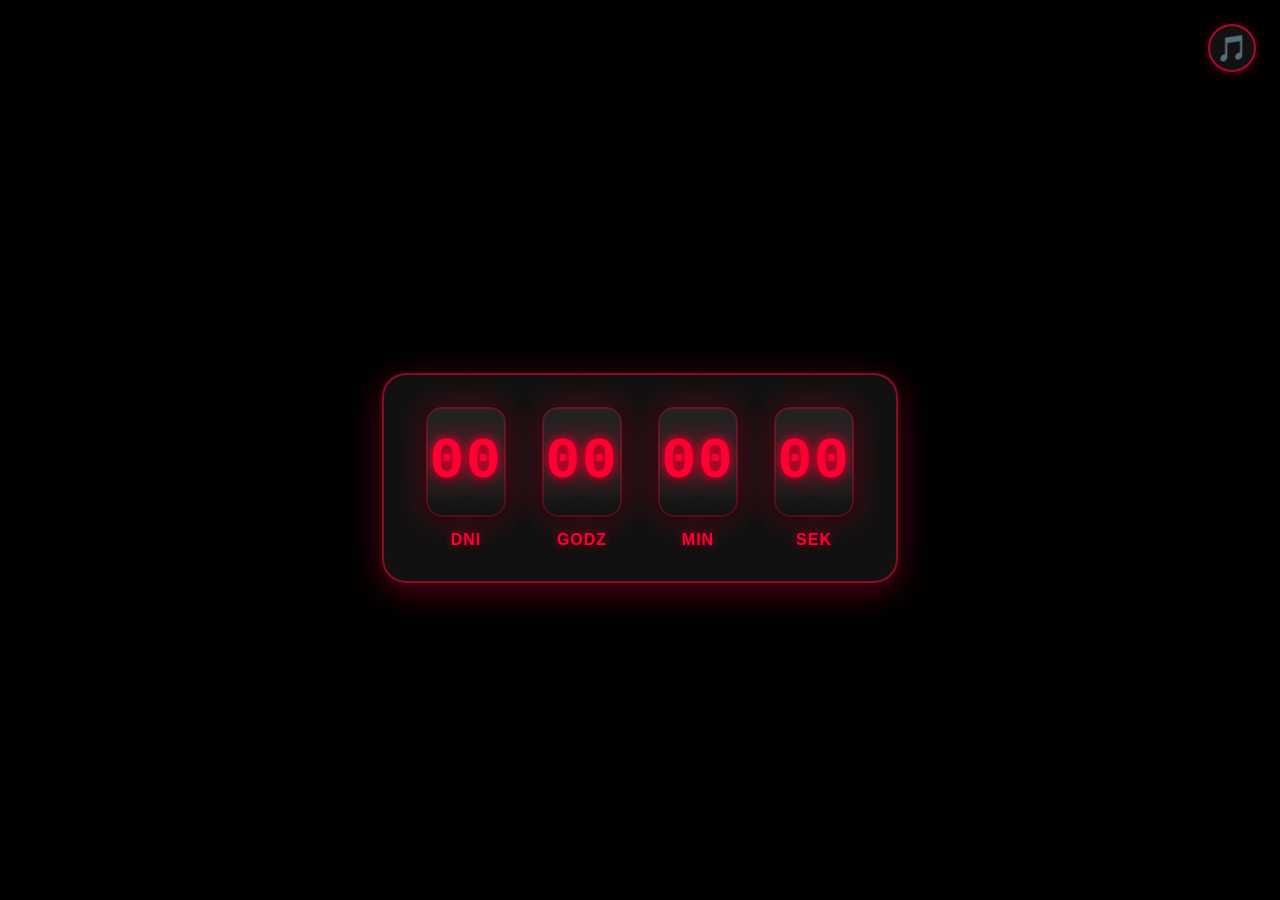
==== index.html @ 0ecf1331 "Add countdown timer with flip clock animation and music toggle functionality" ====
<!DOCTYPE html>
<html lang="pl">
<head>
    <meta charset="UTF-8">
    <title>Licznik</title>
    <!-- STYLE: Wygląd strony i licznika -->
    <style>
        body {
            background: #000;
            color: #fff;
            font-family: 'Segoe UI', 'Roboto', Arial, sans-serif;
            display: flex;
            flex-direction: column;
            justify-content: center;
            align-items: center;
            height: 100vh;
            margin: 0;
        }
        h1 {
            font-size: 2.2em;
            margin-bottom: 32px;
            letter-spacing: 1px;
            font-weight: 600;
            color: #fff;
            text-shadow: 0 2px 24px #ff0033cc, 0 2px 12px #0006;
        }
        .flip-clock {
            display: flex;
            gap: 32px;
            background: rgba(20, 20, 20, 0.85);
            border-radius: 24px;
            box-shadow: 0 8px 32px #ff003355, 0 8px 32px #0005;
            padding: 32px 40px;
            position: relative;
            border: 2px solid #ff003388;
        }
        .flip-unit {
            display: flex;
            flex-direction: column;
            align-items: center;
            position: relative;
            z-index: 1;
        }
        .flip-label {
            font-size: 1em;
            margin-top: 14px;
            color: #ff0033;
            letter-spacing: 1px;
            font-weight: 600;
            text-transform: uppercase;
            text-shadow: 0 0 8px #ff003399;
        }
        .flip-card {
            width: 80px;
            height: 110px;
            margin: 0 2px;
            background: #111;
            border-radius: 16px;
            box-shadow: 0 0 32px #ff003355, 0 2px 8px #000a;
            display: flex;
            align-items: center;
            justify-content: center;
            position: relative;
            overflow: hidden;
        }
        .flip-card-inner {
            width: 100%;
            height: 100%;
            display: flex;
            align-items: center;
            justify-content: center;
        }
        .flip-card-front, .flip-card-back {
            width: 100%;
            height: 100%;
            display: flex;
            align-items: center;
            justify-content: center;
            font-size: 3.6em;
            font-family: 'Orbitron', 'Seven Segment', 'JetBrains Mono', 'Fira Mono', 'Courier New', Courier, monospace;
            font-weight: 900;
            color: #ff0033;
            letter-spacing: 2px;
            background: linear-gradient(180deg, #222 60%, #111 100%);
            text-shadow:
                0 0 24px #ff0033cc,
                0 0 8px #ff0033,
                0 2px 8px #000a;
            border-bottom: 3px solid #ff003388;
            border-top: 3px solid #ff003344;
            transition: background 0.3s, box-shadow 0.3s;
        }
        .flip-card-front {
            z-index: 2;
        }
        .flip-card-back {
            display: none;
        }
        .flip-card-front, .flip-card-back {
            position: relative;
        }
        .flip-card-front::after {
            content: "";
            position: absolute;
            inset: 0;
            border-radius: 16px;
            box-shadow:
                0 0 32px 8px #ff003333,
                0 0 0 2px #ff003344 inset;
            pointer-events: none;
        }
        @media (max-width: 700px) {
            .flip-clock {
                gap: 12px;
                padding: 18px 6px;
            }
            .flip-card {
                width: 48px;
                height: 65px;
            }
            .flip-label {
                font-size: 0.8em;
            }
            h1 {
                font-size: 1.2em;
            }
        }
        @import url('https://fonts.googleapis.com/css2?family=Orbitron:wght@900&display=swap');
        @media (max-width: 700px) {
            .flip-clock {
                gap: 12px;
                padding: 18px 6px;
            }
            .flip-card {
                width: 48px;
                height: 65px;
            }
            .flip-label {
                font-size: 0.8em;
            }
            h1 {
                font-size: 1.2em;
            }
        }
        /* Cytaty usunięte */
        /* Styl przycisku muzyki */
        .music-btn {
            position: fixed;
            top: 24px;
            right: 24px;
            z-index: 100;
            background: #111;
            color: #ff0033;
            border: 2px solid #ff0033aa;
            border-radius: 50%;
            width: 48px;
            height: 48px;
            display: flex;
            align-items: center;
            justify-content: center;
            font-size: 1.6em;
            cursor: pointer;
            box-shadow: 0 2px 12px #ff003344, 0 2px 8px #000a;
            transition: background 0.2s, color 0.2s;
        }
        .music-btn.active {
            background: #ff0033;
            color: #fff;
        }
        .music-btn:focus {
            outline: none;
        }
    </style>
</head>
<body>
    <!-- Przycisk muzyki -->
    <button class="music-btn" id="music-btn" title="Włącz/Wyłącz muzykę" aria-label="Włącz/Wyłącz muzykę">
        &#127925;
    </button>
    <!-- Nagłówek strony -->
    <h1></h1>
    <!-- LICZNIK: Główna sekcja licznika czasu -->
    <div class="flip-clock" id="countdown">
        <!-- Jednostka: dni -->
        <div class="flip-unit">
            <div class="flip-card" id="days-card">
                <div class="flip-card-inner">
                    <div class="flip-card-front" id="days-front">00</div>
                    <div class="flip-card-back" id="days-back">00</div>
                </div>
            </div>
            <div class="flip-label">dni</div>
        </div>
        <!-- Jednostka: godziny -->
        <div class="flip-unit">
            <div class="flip-card" id="hours-card">
                <div class="flip-card-inner">
                    <div class="flip-card-front" id="hours-front">00</div>
                    <div class="flip-card-back" id="hours-back">00</div>
                </div>
            </div>
            <div class="flip-label">godz</div>
        </div>
        <!-- Jednostka: minuty -->
        <div class="flip-unit">
            <div class="flip-card" id="minutes-card">
                <div class="flip-card-inner">
                    <div class="flip-card-front" id="minutes-front">00</div>
                    <div class="flip-card-back" id="minutes-back">00</div>
                </div>
            </div>
            <div class="flip-label">min</div>
        </div>
        <!-- Jednostka: sekundy -->
        <div class="flip-unit">
            <div class="flip-card" id="seconds-card">
                <div class="flip-card-inner">
                    <div class="flip-card-front" id="seconds-front">00</div>
                    <div class="flip-card-back" id="seconds-back">00</div>
                </div>
            </div>
            <div class="flip-label">sek</div>
        </div>
    </div>

    <!-- AUDIO: Ukryty odtwarzacz muzyki -->
    <audio id="music-audio" loop preload="auto">
        <source src="The Illusionist Cinematic Orchestral CC-BY - Scott Buckley.mp3" type="audio/mpeg">
        Twoja przeglądarka nie obsługuje odtwarzacza audio.
    </audio>

    <!-- SKRYPT: Logika licznika -->
    <script>
        // Ustaw datę egzaminu (6 lipca 2025, 09:00)
        const examDate = new Date("July 6, 2025 09:00:00").getTime();

        // Przechowuj poprzednie wartości
        let prev = {days: null, hours: null, minutes: null, seconds: null};

        // Funkcja do formatowania liczb (np. 7 -> "07")
        function pad(n) {
            return n < 10 ? "0" + n : "" + n;
        }

        // Blokada animacji, aby nie nakładały się na siebie
        const flipLocks = {};

        // Animacja zmiany wartości na liczniku
        function flip(cardId, frontId, backId, newValue) {
            const card = document.getElementById(cardId);
            const front = document.getElementById(frontId);
            const back = document.getElementById(backId);

            if (front.textContent !== pad(newValue) && !flipLocks[cardId]) {
                flipLocks[cardId] = true;
                back.textContent = pad(newValue);
                card.classList.add('flipping');
                setTimeout(() => {
                    front.textContent = pad(newValue);
                    card.classList.remove('flipping');
                    flipLocks[cardId] = false;
                }, 500);
            }
        }

        // Aktualizacja licznika co sekundę
        function updateCountdown() {
            const now = new Date().getTime();
            let distance = examDate - now;

            if (distance < 0) distance = 0;

            const days = Math.floor(distance / (1000 * 60 * 60 * 24));
            const hours = Math.floor((distance % (1000 * 60 * 60 * 24)) / (1000 * 60 * 60));
            const minutes = Math.floor((distance % (1000 * 60 * 60)) / (1000 * 60));
            const seconds = Math.floor((distance % (1000 * 60)) / 1000);

            // Animuj tylko jeśli wartość się zmieniła
            if (prev.days !== days) flip('days-card', 'days-front', 'days-back', days);
            if (prev.hours !== hours) flip('hours-card', 'hours-front', 'hours-back', hours);
            if (prev.minutes !== minutes) flip('minutes-card', 'minutes-front', 'minutes-back', minutes);
            if (prev.seconds !== seconds) flip('seconds-card', 'seconds-front', 'seconds-back', seconds);

            prev = {days, hours, minutes, seconds};

            // Po zakończeniu odliczania
            if (distance === 0) {
                clearInterval(countdownFunction);
                document.getElementById("countdown").innerHTML = "<span style='font-size:2em'>Egzamin rozpoczęty!</span>";
            }
        }

        // Inicjalizacja licznika
        updateCountdown();
        const countdownFunction = setInterval(updateCountdown, 1000);

        // MUZYKA: obsługa przycisku muzyki
        const musicBtn = document.getElementById('music-btn');
        const musicAudio = document.getElementById('music-audio');
        let musicPlaying = false;

        musicBtn.addEventListener('click', function() {
            if (!musicPlaying) {
                musicAudio.play();
                musicBtn.classList.add('active');
                musicPlaying = true;
            } else {
                musicAudio.pause();
                musicBtn.classList.remove('active');
                musicPlaying = false;
            }
        });

        // Zatrzymaj muzykę po zakończeniu odliczania
        musicAudio.addEventListener('ended', function() {
            musicBtn.classList.remove('active');
            musicPlaying = false;
        });
    </script>
</body>
</html>
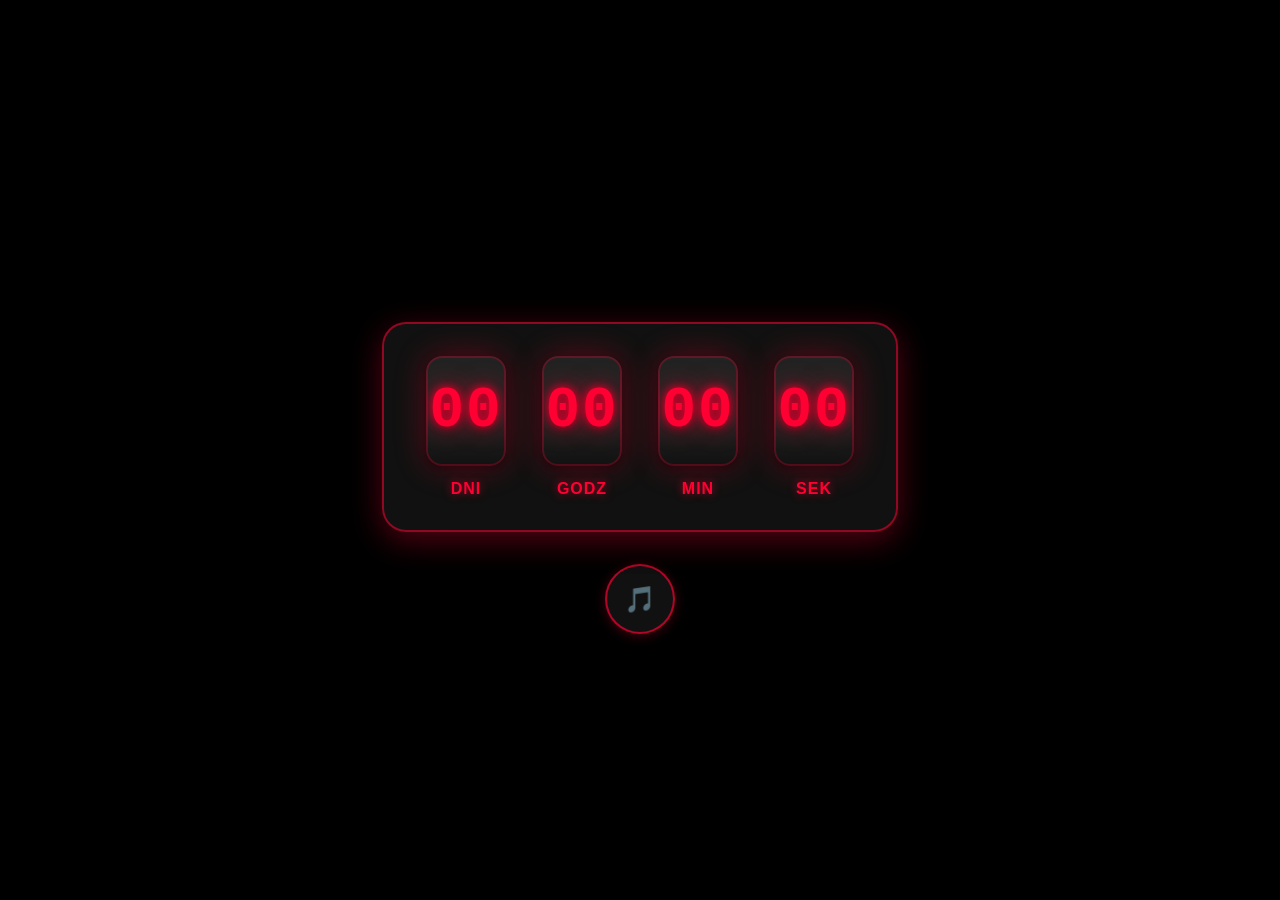
==== commit 8d96ef9e: "Refactor music button styling and repositioning for improved layout" ====
--- a/index.html
+++ b/index.html
@@ -145,23 +145,21 @@
         /* Cytaty usunięte */
         /* Styl przycisku muzyki */
         .music-btn {
-            position: fixed;
-            top: 24px;
-            right: 24px;
-            z-index: 100;
+            display: flex;
+            align-items: center;
+            justify-content: center;
+            margin: 32px auto 0 auto;
             background: #111;
             color: #ff0033;
             border: 2px solid #ff0033aa;
             border-radius: 50%;
-            width: 48px;
-            height: 48px;
-            display: flex;
-            align-items: center;
-            justify-content: center;
+            width: 70px;
+            height: 70px;
             font-size: 1.6em;
             cursor: pointer;
             box-shadow: 0 2px 12px #ff003344, 0 2px 8px #000a;
             transition: background 0.2s, color 0.2s;
+            position: static;
         }
         .music-btn.active {
             background: #ff0033;
@@ -173,10 +171,7 @@
     </style>
 </head>
 <body>
-    <!-- Przycisk muzyki -->
-    <button class="music-btn" id="music-btn" title="Włącz/Wyłącz muzykę" aria-label="Włącz/Wyłącz muzykę">
-        &#127925;
-    </button>
+
     <!-- Nagłówek strony -->
     <h1></h1>
     <!-- LICZNIK: Główna sekcja licznika czasu -->
@@ -222,7 +217,10 @@
             <div class="flip-label">sek</div>
         </div>
     </div>
-
+    <!-- Przycisk muzyki -->
+    <button class="music-btn" id="music-btn" title="Włącz/Wyłącz muzykę" aria-label="Włącz/Wyłącz muzykę">
+        &#127925;
+    </button>
     <!-- AUDIO: Ukryty odtwarzacz muzyki -->
     <audio id="music-audio" loop preload="auto">
         <source src="The Illusionist Cinematic Orchestral CC-BY - Scott Buckley.mp3" type="audio/mpeg">
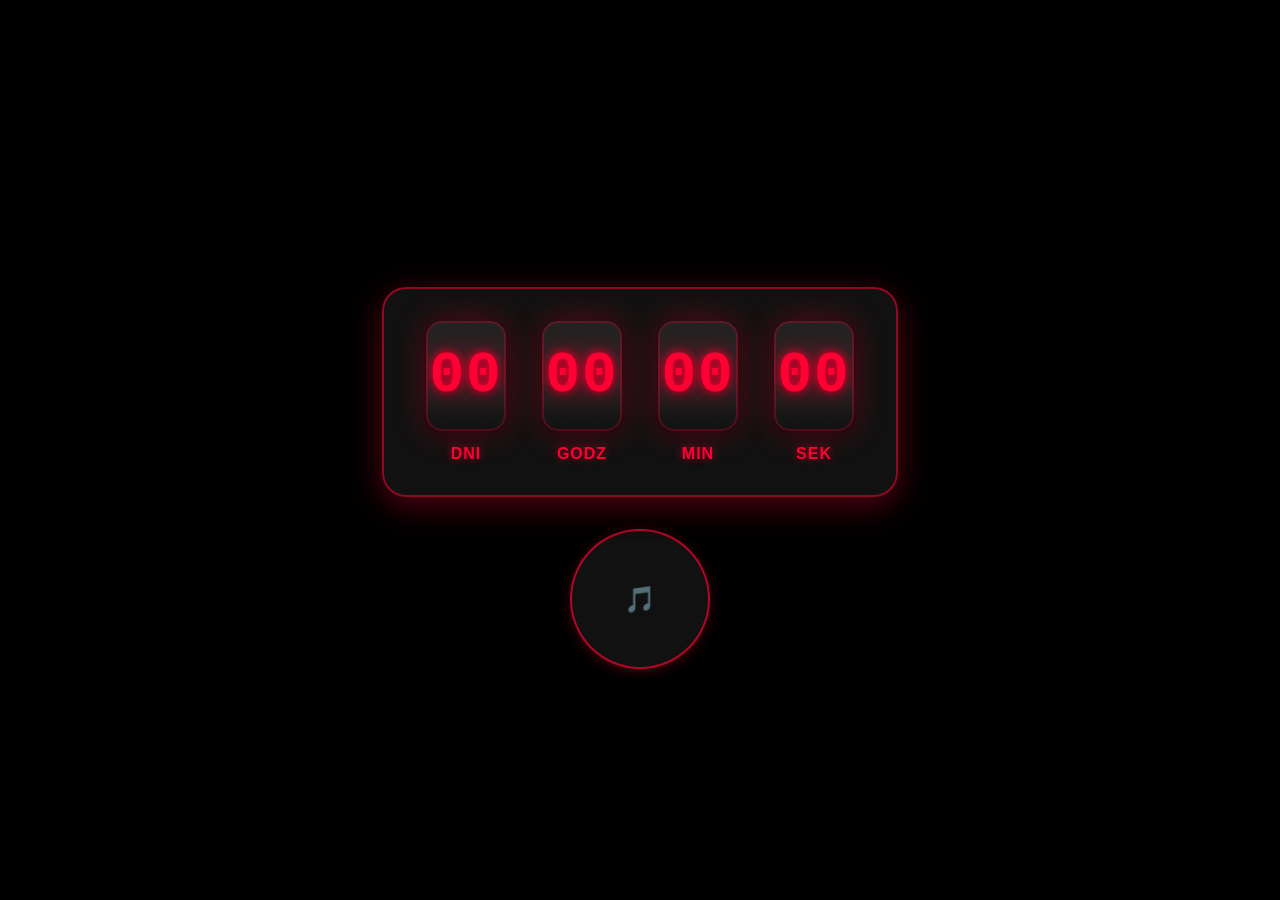
==== commit 10f0054e: "Increase music button size for better accessibility" ====
--- a/index.html
+++ b/index.html
@@ -153,8 +153,8 @@
             color: #ff0033;
             border: 2px solid #ff0033aa;
             border-radius: 50%;
-            width: 70px;
-            height: 70px;
+            width: 140px;
+            height: 140px;
             font-size: 1.6em;
             cursor: pointer;
             box-shadow: 0 2px 12px #ff003344, 0 2px 8px #000a;
